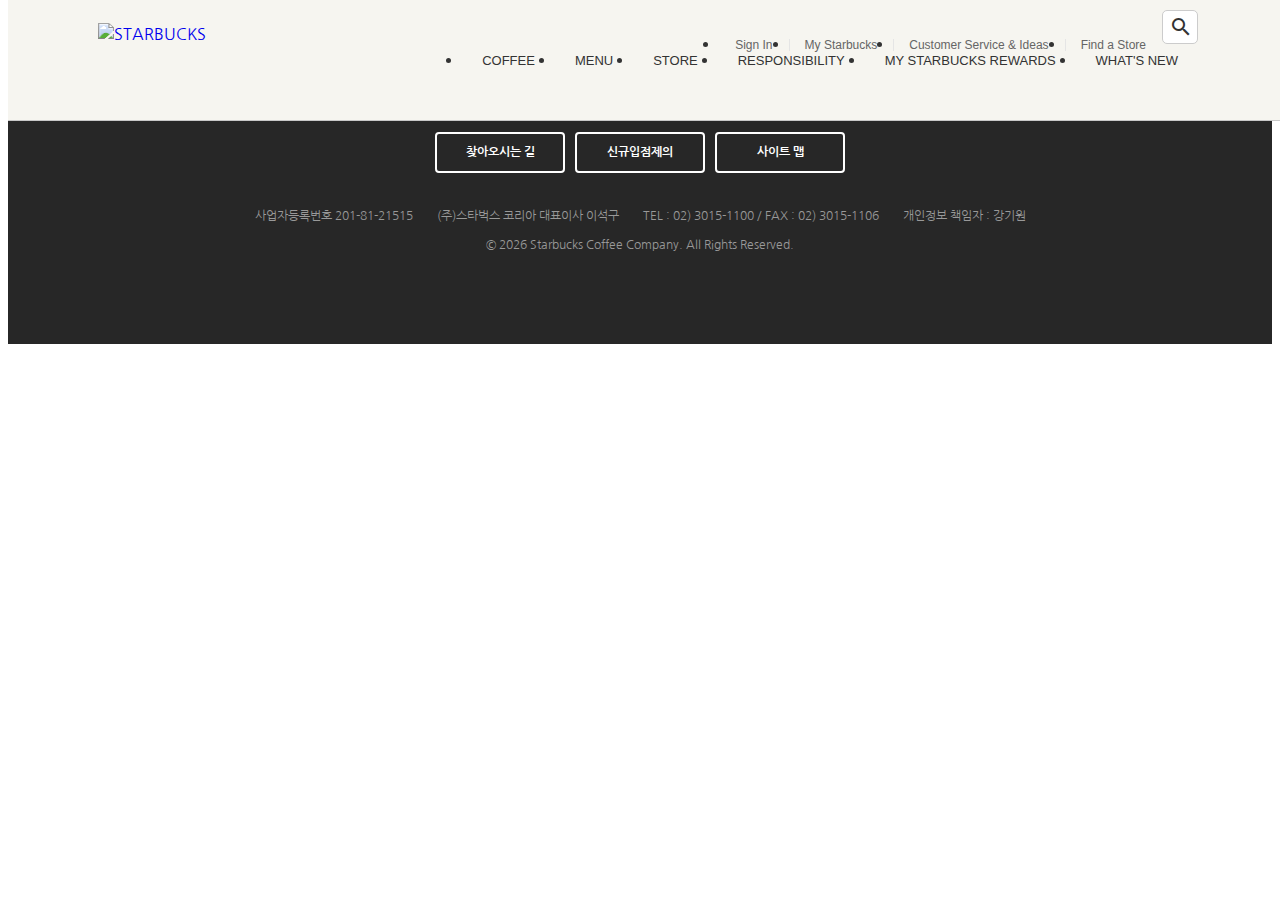
==== signin/index.html @ 05674f1e "공통 모듈 분리" ====
<!DOCTYPE html>
<html lang="ko">
<head>
  <meta charset="UTF-8" />
  <meta name="viewport" content="width=device-width, initial-scale=1.0" />
  <title>Starbucks Coffee Korea</title>

  <meta property="og:type" content="website" />
  <meta property="og:site_name" content="Starbucks" />
  <meta property="og:title" content="Starbucks Coffee Korea" />
  <meta property="og:description" content="스타벅스는 세계에서 가장 큰 다국적 커피 전문점으로, 64개국에서 총 23,187개의 매점을 운영하고 있습니다." />
  <meta property="og:image" content="../images/starbucks_seo.jpg" />
  <meta property="og:url" content="https://starbucks.co.kr" />

  <meta property="twitter:card" content="summary" />
  <meta property="twitter:site" content="Starbucks" />
  <meta property="twitter:title" content="Starbucks Coffee Korea" />
  <meta property="twitter:description" content="스타벅스는 세계에서 가장 큰 다국적 커피 전문점으로, 64개국에서 총 23,187개의 매점을 운영하고 있습니다." />
  <meta property="twitter:image" content="../images/starbucks_seo.jpg" />
  <meta property="twitter:url" content="https://starbucks.co.kr" />

  <link rel="preconnect" href="https://fonts.googleapis.com">
  <link rel="preconnect" href="https://fonts.gstatic.com" crossorigin>
  <link href="https://fonts.googleapis.com/css2?family=Nanum+Gothic:wght@400;700&display=swap" rel="stylesheet">

  <link rel="icon" href="../favicon.ico" />

  <link rel="stylesheet" href="../css/common.css" />

  <link rel="stylesheet" href="https://fonts.googleapis.com/icon?family=Material+Icons" />

  <link rel="stylesheet" href="https://cdn.jsdelivr.net/npm/reset-css@5.0.1/reset.min.css" />
  
  <script src="../js/common.js" defer></script>
  
</head>
<body>

  <!-- HEADER -->
  <header>
    <div class="inner">

      <a href="/" class="logo">
        <img src="../images/starbucks_logo.png" alt="STARBUCKS">
      </a>

      <div class="sub-menu">
        <ul class="menu">
          <li>
            <a href="/signin">Sign In</a>
          </li>
          <li>
            <a href="javascript:void(0)">My Starbucks</a>
          </li>
          <li>
            <a href="javascript:void(0)">Customer Service & Ideas</a>
          </li>
          <li>
            <a href="javascript:void(0)">Find a Store</a>
          </li>
        </ul>
        <div class="search">
          <input type="text" />
          <div class="material-icons">search</div>
        </div>
      </div>

      <ul class="main-menu">
        <li class="item">
          <div class="item__name">COFFEE</div>
          <div class="item__contents">
            <div class="contents__menu">
              <ul class="inner">
                <li>
                  <h4>커피</h4>
                  <ul>
                    <li>스타벅스 원두</li>
                    <li>스타벅스 비아</li>
                    <li>스타벅스 오리가미</li>
                  </ul>
                </li>
                <li>
                  <h4>에스프레소 음료</h4>
                  <ul>
                    <li>도피오</li>
                    <li>에스프레소 마키아또</li>
                    <li>아메리카노</li>
                    <li>마키아또</li>
                    <li>카푸치노</li>
                    <li>라떼</li>
                    <li>모카</li>
                    <li>리스트레또 비안코</li>
                  </ul>
                </li>
                <li>
                  <h4>커피 이야기</h4>
                  <ul>
                    <li>스타벅스 로스트 스팩트럼</li>
                    <li>최상의 아라비카 원두</li>
                    <li>한 잔의 커피가 완성되기까지</li>
                    <li>클로버® 커피 추출 시스템</li>
                  </ul>
                </li>
                <li>
                  <h4>최상의 커피를 즐기는 법</h4>
                  <ul>
                    <li>커피 프레스</li>
                    <li>푸어 오버</li>
                    <li>아이스 푸어 오버</li>
                    <li>커피 메이커</li>
                    <li>리저브를 매장에서 다양하게 즐기는 법</li>
                  </ul>
                </li>
              </ul>
            </div>
            <div class="contents__texture">
              <div class="inner">
                <h4>나와 어울리는 커피 찾기</h4>
                <p>스타벅스가 여러분에게 어울리는 커피를 찾아드립니다.</p>
                <h4>최상의 커피를 즐기는 법</h4>
                <p>여러가지 방법을 통해 다양한 풍미의 커피를 즐겨보세요.</p>
              </div>
            </div>
          </div>
        </li>
        <li class="item">
          <div class="item__name">MENU</div>
          <div class="item__contents">
            <div class="contents__menu">
              <ul class="inner">
                <li>
                  <h4>음료</h4>
                  <ul>
                    <li>콜드 브루</li>
                    <li>브루드 커피</li>
                    <li>에스프레소</li>
                    <li>프라푸치노</li>
                    <li>블렌디드 음료</li>
                    <li>스타벅스 피지오</li>
                    <li>티(티바나)</li>
                    <li>기타 제조 음료</li>
                    <li>스타벅스 주스(병음료)</li>
                  </ul>
                </li>
                <li>
                  <h4>푸드</h4>
                  <ul>
                    <li>베이커리</li>
                    <li>케익</li>
                    <li>샌드위치 & 샐러드</li>
                    <li>따뜻한 푸드</li>
                    <li>과일 & 요거트</li>
                    <li>스낵 & 미니 디저트</li>
                    <li>아이스크림</li>
                  </ul>
                </li>
                <li>
                  <h4>상품</h4>
                  <ul>
                    <li>머그</li>
                    <li>글라스</li>
                    <li>플라스틱 텀블러</li>
                    <li>스테인리스 텀블러</li>
                    <li>보온병</li>
                    <li>액세서리</li>
                    <li>커피 용품</li>
                    <li>패키지 티(티바나)</li>
                  </ul>
                </li>
                <li>
                  <h4>카드</h4>
                  <ul>
                    <li>실물카드</li>
                    <li>e-Gift 카드</li>
                  </ul>
                </li>
                <li>
                  <h4>메뉴 이야기</h4>
                  <ul>
                    <li>콜드 브루</li>
                    <li>스타벅스 티바나</li>
                  </ul>
                </li>
              </ul>
            </div>
            <div class="contents__texture">
              <div class="inner">
                <h4 class="new">스타벅스 티바나</h4>
                <p>다양한 찻잎과 향신료 등 개성있는 재료로 새로운 맛과 향의 티를 선보입니다.</p>
              </div>
            </div>
          </div>
        </li>
        <li class="item">
          <div class="item__name">STORE</div>
          <div class="item__contents">
            <div class="contents__menu">
              <ul class="inner">
                <li>
                  <h4>매장 찾기</h4>
                  <ul>
                    <li>퀵 검색</li>
                    <li>지역 검색</li>
                    <li>My 매장</li>
                  </ul>
                </li>
                <li>
                  <h4>매장 이야기</h4>
                  <ul>
                    <li>청담스타</li>
                    <li>티바나 인스파이어드 매장</li>
                    <li>파미에파크</li>
                  </ul>
                </li>
              </ul>
            </div>
            <div class="contents__texture">
              <div class="inner">
                <h4>매장 찾기</h4>
                <p>보다 빠르게 매장을 찾아보세요.</p>
                <h4 class="new">청담스타</h4>
                <p>스타벅스 1,000호점인 청담스타점을 만나보세요.</p>
              </div>
            </div>
          </div>
        </li>
        <li class="item">
          <div class="item__name">RESPONSIBILITY</div>
          <div class="item__contents">
            <div class="contents__menu">
              <ul class="inner">
                <li>
                  <h4>지역 사회 참여 활동</h4>
                  <ul>
                    <li>회망배달 캠페인</li>
                    <li>재능기부 카페 소식</li>
                    <li>커뮤니티 스토어</li>
                    <li>청년인재 양성</li>
                    <li>우리 농산물 사랑 캠페인</li>
                    <li>우리 문화 지키기</li>
                  </ul>
                </li>
                <li>
                  <h4>환경보호 활동</h4>
                  <ul>
                    <li>환경 발자국 줄이기</li>
                    <li>일회용 컵 없는 매장</li>
                    <li>커피 원두 재활용</li>
                  </ul>
                </li>
                <li>
                  <h4>윤리 구매</h4>
                  <ul>
                    <li>윤리적 원두 구매</li>
                    <li>공정무역 인증</li>
                    <li>커피 농가 지원 활동</li>
                  </ul>
                </li>
                <li>
                  <h4>글로벌 사회 공헌</h4>
                  <ul>
                    <li>윤리경영 보고서</li>
                    <li>스타벅스 재단</li>
                    <li>지구촌 봉사의 달</li>
                  </ul>
                </li>
              </ul>
            </div>
            <div class="contents__texture">
              <div class="inner">
                <h4>커피원두 재활용</h4>
                <p>스타벅스 커피 원두를 재활용 해보세요.</p>
              </div>
            </div>
          </div>
        </li>
        <li class="item">
          <div class="item__name">MY STARBUCKS REWARDS</div>
          <div class="item__contents">
            <div class="contents__menu">
              <ul class="inner">
                <li>
                  <h4>마이 스타벅스 리워드</h4>
                  <ul>
                    <li>마이 스타벅스 리워드 소개</li>
                    <li>등급 및 혜택</li>
                    <li>스타벅스 별</li>
                    <li>자주하는 질문</li>
                  </ul>
                </li>
                <li>
                  <h4>스타벅스 카드</h4>
                  <ul>
                    <li>스타벅스 카드 소개</li>
                    <li>스타벅스 카드 갤러리</li>
                    <li>등록 및 조회</li>
                    <li>충전 및 이용안내</li>
                    <li>분실신고/환불신청</li>
                    <li>자주하는 질문</li>
                  </ul>
                </li>
                <li>
                  <h4>스타벅스 카드 e-Gift</h4>
                  <ul>
                    <li>스타벅스 카드 e-Gift 소개</li>
                    <li>이용안내</li>
                    <li>선물하기</li>
                    <li>자주하는 질문</li>
                  </ul>
                </li>
              </ul>
            </div>
            <div class="contents__texture">
              <div class="inner">
                <h4>스타벅스 카드 등록하기</h4>
                <p>카드 등록 후 리워드 서비스를 누리고 사용내역도 조회해보세요.</p>
              </div>
            </div>
          </div>
        </li>
        <li class="item">
          <div class="item__name">WHAT'S NEW</div>
          <div class="item__contents">
            <div class="contents__menu">
              <ul class="inner">
                <li>
                  <h4>프로모션 & 이벤트</h4>
                  <ul>
                    <li>전체</li>
                    <li>스타벅스 카드</li>
                    <li>마이 스타벅스 리워드</li>
                    <li>온라인</li>
                    <li>2017 스타벅스 플래너</li>
                  </ul>
                </li>
                <li>
                  <h4>새소식</h4>
                  <ul>
                    <li>전체</li>
                    <li>상품 출시</li>
                    <li>스타벅스의 문화</li>
                    <li>스타벅스 사회공헌</li>
                    <li>스타벅스 카드출시</li>
                  </ul>
                </li>
                <li>
                  <h4>매장별 이벤트</h4>
                  <ul>
                    <li>일반 매장</li>
                    <li>신규 매장</li>
                  </ul>
                </li>
              </ul>
            </div>
            <div class="contents__texture">
              <div class="inner">
                <h4>매장별 이벤트</h4>
                <p>스타벅스의 매장 이벤트 정보를 확인 하실 수 있습니다.</p>
                <h4>소셜 스타벅스</h4>
                <p>다양한 스타벅스 SNS 채널을 통해 스타벅스를 만나보세요!</p>
              </div>
            </div>
          </div>
        </li>
      </ul>
    </div>

  </header>


  <section class="signin">

  </section>


  <!-- FOOTER -->
  <footer>
    <div class="inner">

      <ul class="menu">
        <li><a href="javascript:void(0)" class="green">개인정보처리방침</a></li>
        <li><a href="javascript:void(0)">영상정보처리기기 운영관리 방침</a></li>
        <li><a href="javascript:void(0)">홈페이지 이용약관</a></li>
        <li><a href="javascript:void(0)">위치정보 이용약관</a></li>
        <li><a href="javascript:void(0)">스타벅스 카드 이용약관</a></li>
        <li><a href="javascript:void(0)">윤리경영 핫라인</a></li>
      </ul>

      <div class="btn-group">
        <a href="javascript:void(0)" class="btn btn--white">찾아오시는 길</a>
        <a href="javascript:void(0)" class="btn btn--white">신규입점제의</a>
        <a href="javascript:void(0)" class="btn btn--white">사이트 맵</a>
      </div>

      <div class="info">
        <span>사업자등록번호 201-81-21515</span>
        <span>(주)스타벅스 코리아 대표이사 이석구</span>
        <span>TEL : 02) 3015-1100 / FAX : 02) 3015-1106</span>
        <span>개인정보 책임자 : 강기원</span>
      </div>

      <p class="copyright">
        &copy; <span class="this-year"></span> Starbucks Coffee Company. All Rights Reserved.
      </p>
      <img src="../images/starbucks_logo_only_text.png" alt="" class="logo" />

    </div>
  </footer>


</body>
</html>
---- css/common.css ----
/* COMMON */
* {
  box-sizing: border-box;
}
body {
  font-family: 'Nanum Gothic', sans-serif;
  color: #333;
  font-size: 16px;  
  font-weight: 400;
  line-height: 1.4;
  /* height: 6000px; */
}
img {
  display: block;
}
a {
  text-decoration: none;
}
.inner {
  width: 1100px;
  margin: 0 auto;
  position: relative;
}
.btn {
  width: 130px;
  padding: 10px;
  border: 2px solid #333;
  border-radius: 4px;
  color: #333;
  font-size: 16px;
  font-weight: 700;
  text-align: center;
  cursor: pointer;
  display: block;
  transition: .4s;
}
.btn:hover {
  background-color: #333;
  color: #fff;
}
.btn.btn--reverse {
  background-color: #333;
  color: #fff;
}
.btn.btn--reverse:hover {
  background-color: transparent;
  color: #333;
}
.btn.btn--brown {
  color: #592B18;
  background-color: transparent;
}
.btn.btn--brown:hover {
  color: #fff;
  background-color: #592B18;
}
.btn.btn--gold {
  color: #D9AA8A;
  border-color: #D9AA8A;
}
.btn.btn--gold:hover {
  color: #fff;
  background-color: #D9AA8A;
}
.btn.btn--white {
  color: #fff;
  border-color: #fff;
}
.btn.btn--white:hover {
  color: #333;
  background-color: #fff;
}

.back-to-position {
  opacity: 0;
  transition: 1s;
}
.back-to-position.to-right {
  transform: translateX(-150px);
}
.back-to-position.to-left {
  transform: translateX(150px);
}
.show .back-to-position {
  opacity: 1;
  transform: translateX(0);
}
.show .back-to-position.delay-0 {
  transition-delay: 0s;
}
.show .back-to-position.delay-1 {
  transition-delay: .3s;
}
.show .back-to-position.delay-2 {
  transition-delay: .6s;
}
.show .back-to-position.delay-3 {
  transition-delay: .9s;
}


/* HEADER */
header {
  background-color: #f6f5f0;
  border-bottom: 1px solid #c8c8c8;
  position: fixed;
  top: 0;
  width: 100%;
  z-index: 9;
}
header > .inner {
  height: 120px;
}
header .logo {
  height: 75px;
  position: absolute;
  top: 0;
  bottom: 0;
  margin: auto 0;
}
header .sub-menu {
  display: flex;
  position: absolute;
  top: 10px;
  right: 0;
}
header .sub-menu  ul.menu {
  font-family: Arial, sans-serif;
  display: flex;
}
header .sub-menu  ul.menu li {
  position: relative;
}
header .sub-menu  ul.menu li::before {
  content: "";
  width: 1px;
  height: 12px;
  background-color: #e5e5e5;
  position: absolute;
  top: 0;
  bottom: 0;
  margin: auto 0;
}
header .sub-menu  ul.menu li:first-child::before {
  display: none;
}
header .sub-menu  ul.menu li a {
  font-size: 12px;
  padding: 11px 16px;
  display: block;
  color: #656565;
}
header .sub-menu  ul.menu li a:hover {
  color: #000;
}
header .sub-menu .search {
  height: 34px;
  position: relative;
}
header .sub-menu .search input {
  width: 36px;
  height: 34px;
  padding: 4px 10px;
  border: 1px solid #ccc;
  box-sizing: border-box;
  border-radius: 5px;
  outline: none;
  background-color: #fff;
  color: #777;
  transition: width 0.4s;
  font-size: 12px;
}
header .sub-menu .search input:focus {
  width: 190px;
  border-color: #669900;
}
header .sub-menu .search .material-icons {
  height: 24px;
  position: absolute;
  top: 0;
  bottom: 0;
  right: 5px;
  margin: auto 0;
  transition: 0.4s;
}
header .sub-menu .search.focused .material-icons {
  opacity: 0;
}

header .main-menu {
  display: flex;
  position: absolute;
  bottom: 0;
  right: 0;
  z-index: 1;
}
header .main-menu .item {

}
header .main-menu .item .item__name {
  padding: 10px 20px 34px 20px;
  font-family: Arial, sans-serif;
  font-size: 13px;
}
header .main-menu .item:hover .item__name {
  background-color: #2c2a29;
  color: #669900;
  border-radius: 6px 6px 0 0;
}
header .main-menu .item .item__contents {
  width: 100%;
  position: fixed;
  left: 0;
  display: none;
}
header .main-menu .item:hover .item__contents {
  display: block;
}
header .main-menu .item .item__contents .contents__menu {
  background-color: #2c2a29;
}
header .main-menu .item .item__contents .contents__menu > ul {
  display: flex;
  padding: 20px 0;
}
header .main-menu .item .item__contents .contents__menu > ul > li {
  width: 220px;
}
header .main-menu .item .item__contents .contents__menu > ul > li h4 {
  padding: 3px 0 12px 0;
  font-size: 14px;
  color: #fff;
}
header .main-menu .item .item__contents .contents__menu > ul > li ul {

}
header .main-menu .item .item__contents .contents__menu > ul > li ul li {
  padding: 5px 0;
  font-size: 12px;
  color: #999;
  cursor: pointer;
}
header .main-menu .item .item__contents .contents__menu > ul > li ul li:hover {
  color: #669900;
}
header .main-menu .item .item__contents .contents__texture {
  padding: 26px 0;
  font-size: 12px;
  background-image: url("../images/main_menu_pattern.jpg");
}
header .main-menu .item .item__contents .contents__texture h4 {
  color: #999;
  font-weight: 700;
}
header .main-menu .item .item__contents .contents__texture p {
  color: #669900;
  margin: 4px 0 14px;
}
header .badges {
  position: absolute;
  top: 132px;
  right: 12px;
}
header .badges .badge {
  border-radius: 10px;
  overflow: hidden;
  margin-bottom: 12px;
  box-shadow: 4px 4px 10px rgba(0, 0, 0, 0.15);
  cursor: pointer;
}


/* FOOTER */
footer {
  background-color: #272727;
  border-top: 1px solid #333;
}
footer .inner {
  padding: 40px 0 60px 0;
}
footer .menu {
  display: flex;
  justify-content: center;
}
footer .menu li {
  position: relative;
}
footer .menu li::before {
  content: "";
  width: 3px;
  height: 3px;
  background-color: #555;
  position: absolute;
  top: 0;
  bottom: 0;
  margin: auto;
  right: -1px;
}
footer .menu li:last-child::before {
  display: none;
}
footer .menu li a {
  color: #ccc;
  font-size: 12px;
  font-weight: 700;
  padding: 15px;
  display: block;
}
footer .menu li a.green {
  color: #669900;
}
footer .btn-group {
  margin-top: 20px;
  display: flex;
  justify-content: center;
}
footer .btn-group .btn {
  font-size: 12px;
  margin-right: 10px;
}
footer .btn-group .btn:last-child {
  margin-right: 0;
}
footer .info {
  margin-top: 30px;
  text-align: center;
}
footer .info span {
  margin-right: 20px;
  color: #999;
  font-size: 12px;
}
footer .info span:last-child {
  margin-right: 0;
}
footer .copyright {
  color: #999;
  font-size: 12px;
  text-align: center;
  margin-top: 12px;
}
footer .logo {
  margin: 30px auto 0;
}
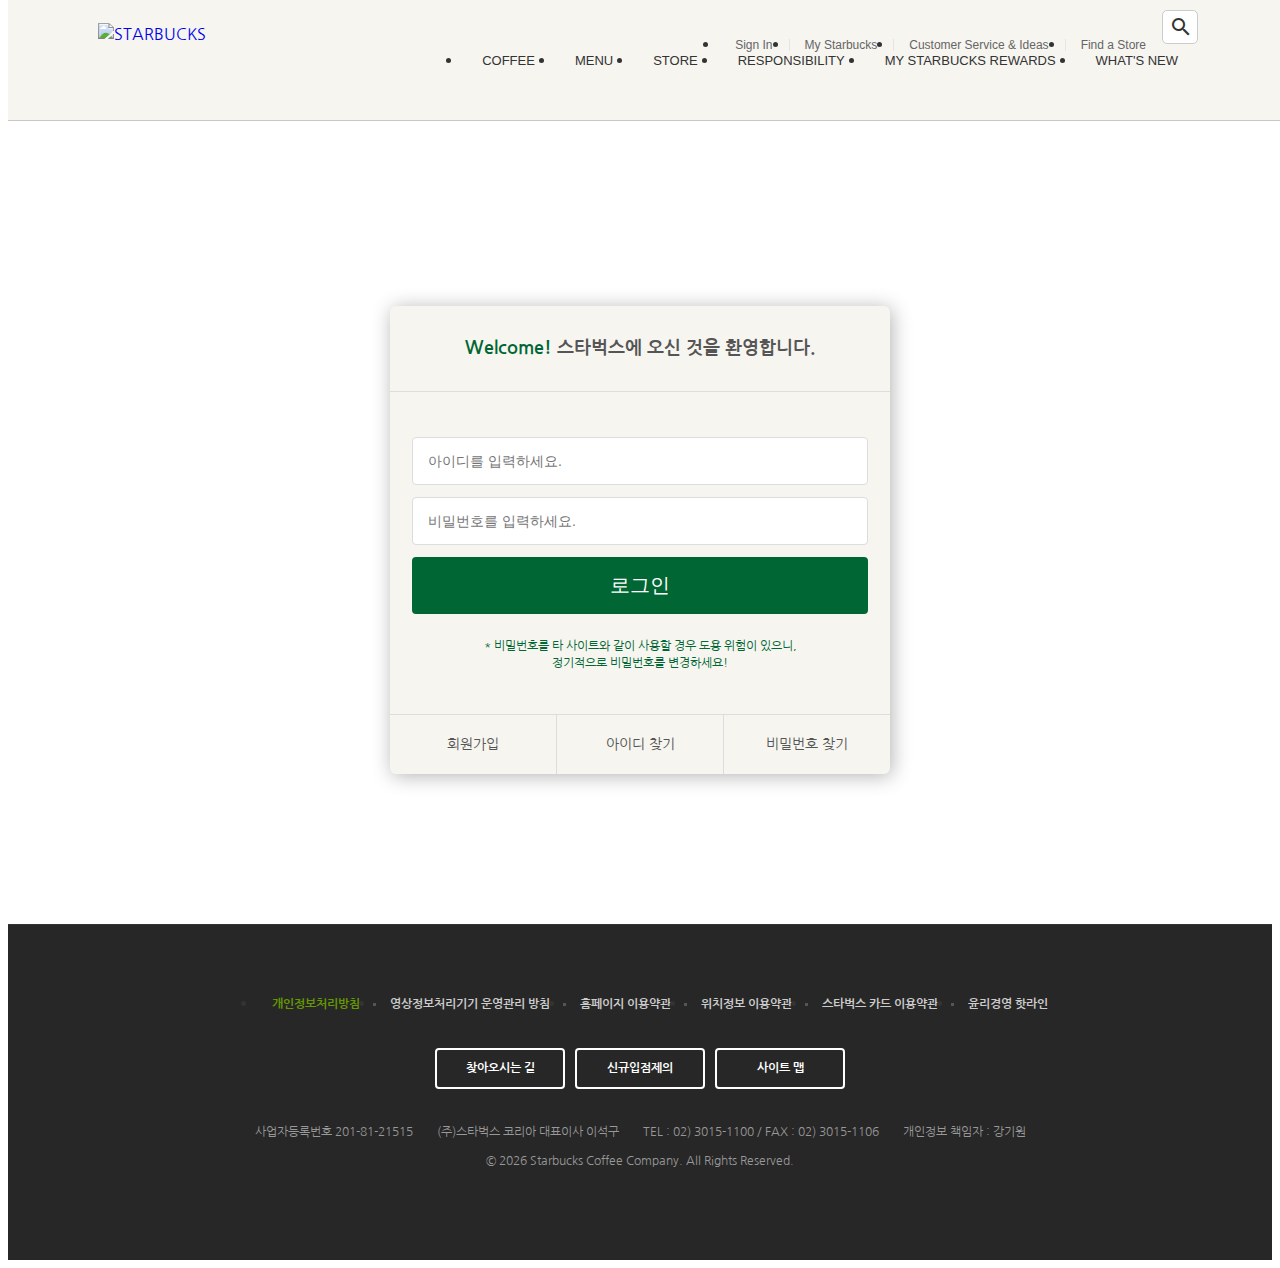
==== commit 596dd6eb: "로그인 페이지 완성" ====
--- a/signin/index.html
+++ b/signin/index.html
@@ -26,6 +26,7 @@
   <link rel="icon" href="../favicon.ico" />
 
   <link rel="stylesheet" href="../css/common.css" />
+  <link rel="stylesheet" href="../css/signin.css" />
 
   <link rel="stylesheet" href="https://fonts.googleapis.com/icon?family=Material+Icons" />
 
@@ -368,8 +369,28 @@
   </header>
 
 
+  <!-- 로그인 -->
   <section class="signin">
-
+    <h1>로그인</h1>
+    <div class="signin__card">
+      <h2>
+        <strong>Welcome!</strong> 스타벅스에 오신 것을 환영합니다.
+      </h2>
+      <form action="http://127.0.0.1:9000/oauth2/authorize" method="post">
+        <input type="text" placeholder="아이디를 입력하세요." />
+        <input type="password" placeholder="비밀번호를 입력하세요." />
+        <input type="submit" value="로그인" />
+        <p>
+          * 비밀번호를 타 사이트와 같이 사용할 경우 도용 위험이 있으니,<br />
+          정기적으로 비밀번호를 변경하세요!
+        </p>
+      </form>
+      <div class="actions">
+        <a href="javascript:void(0)">회원가입</a>
+        <a href="javascript:void(0)">아이디 찾기</a>
+        <a href="javascript:void(0)">비밀번호 찾기</a>
+      </div>
+    </div>
   </section>
 
 
--- a/css/signin.css
+++ b/css/signin.css
@@ -0,0 +1,79 @@
+.signin {
+  margin-top: 120px;
+  padding: 100px 0 150px;
+  background-image: url("../images/signin_bg.jpg");
+  background-repeat: no-repeat;
+  background-position: center;
+  background-attachment: fixed;
+  background-size: cover;
+}
+
+.signin h1 {
+  color: #fff;
+  font-size: 30px;
+  font-weight: 700;
+  text-align: center;
+  margin-bottom: 24px;
+}
+.signin__card {
+  width: 500px;
+  margin: 0 auto;
+  border-radius: 6px;
+  background-color: #F6F5F0;
+  box-shadow: 2px 2px 20px rgba(0, 0, 0, .3);
+  color: #555;
+}
+.signin__card h2 {
+  padding: 30px;
+  font-size: 18px;
+  text-align: center;
+  border-bottom: 1px solid #ddd;
+}
+.signin__card h2 strong {
+  color: #006633;
+  font-weight: 700;
+}
+.signin__card form {
+  padding: 30px 22px;
+}
+.signin__card form input {
+  width: 100%;
+  margin-bottom: 12px;
+  padding: 15px;
+  border: 1px solid #ddd;
+  border-radius: 4px;
+  outline: none;
+  box-sizing: border-box;
+  font-size: 14px;
+}
+.signin__card form [type="submit"] {
+  background-color: #006633;
+  border: none;
+  color: #fff;
+  font-size: 20px;
+  cursor: pointer;
+}
+.signin__card form p {
+  font-size: 12px;
+  color: #006633;
+  text-align: center;
+}
+.signin__card .actions {
+  display: flex;
+  border-top: 1px solid #ddd;;
+}
+.signin__card .actions a {
+  flex-grow: 1;
+  flex-basis: 0;
+  text-align: center;
+  padding: 20px;
+  color: #555;
+  font-size: 14px;
+  border-right: 1px solid #ddd;
+}
+.signin__card .actions a:last-child {
+  border-right: none;
+}
+.signin__card .actions a:hover {
+  text-decoration: underline;
+}